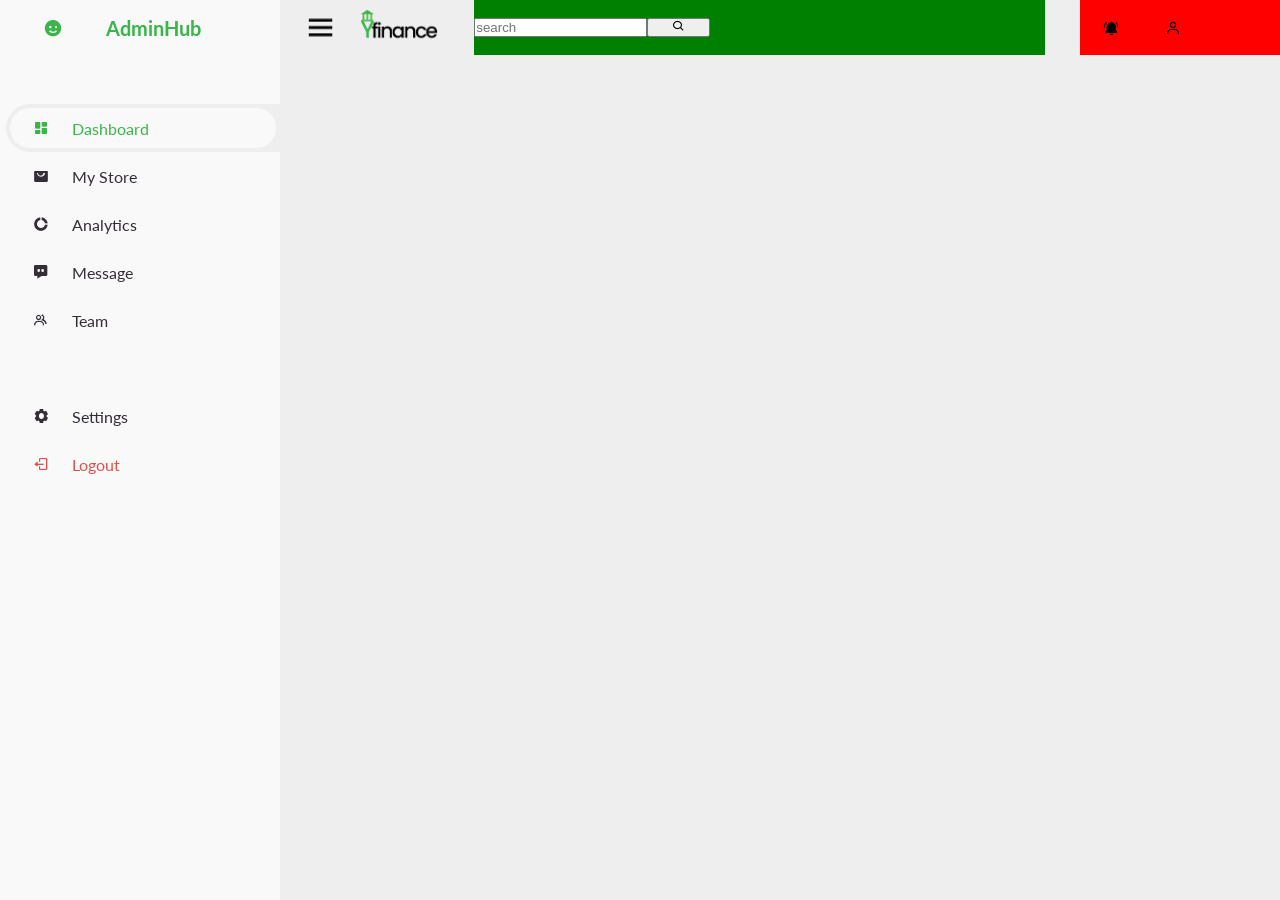
==== Front-End/index.html @ 156b2900 "Project setup sidebar and Menu" ====
<!DOCTYPE html>
<html lang="en">
<head>
    <meta charset="UTF-8">
    <meta name="viewport" content="width=device-width, initial-scale=1.0">

    <!-- Boxicon-->
    <link href='https://unpkg.com/boxicons@2.1.4/css/boxicons.min.css' rel='stylesheet'>
    <!-- My CSS-->
    <link rel="stylesheet" href="style.css">

    <title>AdminHub</title>
</head>
<body>

    <!--  Sidebar -->
    <section id="sidebar">
        <a href="" class="brand">
            <i class="bx bxs-smile"></i>
            <span class="text">AdminHub</span>
        </a>
        <ul class="side-menu top">
            <li class="active">
                <a href="#">
                    <i class="bx bxs-dashboard"></i>
                    <span class="text">Dashboard</span>
                </a>
            </li>
            <li>
                <a href="#">
                    <i class="bx bxs-shopping-bag-alt"></i>
                    <span class="text">My Store</span>
                </a>
            </li>
            <li>
                <a href="#">
                    <i class="bx bxs-doughnut-chart"></i>
                    <span class="text">Analytics</span>
                </a>
            </li>
            <li>
                <a href="#">
                    <i class='bx bxs-message-dots'></i>
                    <span class="text">Message</span>
                </a>
            </li>
            <li>
                <a href="#">
                    <i class='bx bx-group' ></i>
                    <span class="text">Team</span>
                </a>
            </li>
        </ul>
        <ul class="side-menu">
            <li>
                <a href="#">
                    <i class='bx bxs-cog' ></i>
                    <span class="text">Settings</span>
                </a>
            </li>
            <li>
                <a href="#"  class="logout">
                    <i class='bx bx-log-out' ></i>
                    <span class="text">Logout</span>
                </a>
            </li>
        </ul>
    </section>
    <!--  Sidebar -->
    
    <!--
        Content section
    -->
    <div id="content">
        <!-- Header --> 
        <nav class="header">
            <div class="left-section">
                <img class="logo" src="./img/menu.png" alt="Logo">
                <img class="logo" src="./img/Logo.png" alt="Logo">
            </div>
            <div class="middle-section">           
                <input type="search" name="" placeholder="search">
                <button>
                    <i class='bx bx-search' ></i>
                </button>
            </div>
            <div class="right-section">
                <i class='bx bxs-bell-ring' ></i>
                <i class='bx bx-user'></i>
            <div >
        </div>
            <!-- Header --> 
        </nav>
    </div>
    <!-- Content section -->

    <!-- Javacript -->
    <script src="./script.js"></script>
</body>
</html>
---- Front-End/style.css ----
@import url('https://fonts.googleapis.com/css2?family=Lato:wght@400;700&family=Poppins:wght@100;200;300;400;500;600&family=Poppins:wght@300;500;700&display=swap');

*{
    margin: 0;
    padding: 0;
    box-sizing: border-box;
}

a{
    text-decoration:none;
}

li{
    list-style: none;
}


:root{
    --poppins: 'Poppins',sans-serif;
    --lato : 'Lato', sans-serif;
    --ligh-green: #39B54A;
    --light: #F9F9F9;
    --blue: #3C91E6;
    --light-blue: #CFE8FF;
    --grey: #eee;
    --dark: #342E37;
    --dark-gray: #AAAAAA;
    --red: #DB504A;
    --light-yellow: #FFCE26;
    --orange: #FD7238;
    --light-orange: #FFE0D3;

}

body{
    margin: 0px;
    background-color: var(--grey);
}
.header{
    height: 55px;
    display: flex;
    flex-direction: row;
    justify-content: space-between;
}
.left-section{
    display: flex;
    align-items: center;
}
.bx{
    margin-left: 23px;
    margin-right: 23px;
}
.hamburger-menu{
    margin-top: 9px;
    /** height: 27px; **/
    margin-left: 23px;
}

.logo{
    height: 35px;
    margin-left: 23px;
}
.middle-section{
    background-color: green;
    flex: 1;
    margin-left: 35px;
    margin-right: 35px;
    max-width: 800px;
    display: flex;
    align-items: center;
}
.right-section{
    background-color: red;
    width: 200px;
    display: flex;
    align-items: center;
}

/** Sidebar **/
#sidebar{
   position: fixed;
   top: 0;
   left: 0;
   width: 280px;
   height: 100%;
   background-color: var(--light);
   z-index: 1000;
   font-family: var(--lato);
}

#sidebar .brand{
    font-size: 20px;
    font-weight: 700;
    height: 56px;
    display: flex;
    color: var(--ligh-green);
    display: flex;
    align-items: center;
}

#sidebar .brand .bx{
    min-width: 60px;
    display: flex;
    justify-content: center;
}

#sidebar .side-menu{
   width: 100%; 
   margin-top: 48px;
}

#sidebar .side-menu li{
    height: 48px;
    background: transparent;
    margin-left: 6px;
    border-radius: 48px 0 0 48px;
    padding: 4px;
 }

 #sidebar .side-menu .active{
    background: var(--grey);
    position: relative;
 }

 #sidebar .side-menu .active a{
    color: var(--ligh-green);
 }

 #sidebar .side-menu li a{
    width: 100%;
    height: 100%;
    display: flex;
    align-items: center;
    background-color: var(--light);
    border-radius: 48px;
    font-size: 16px;
    color: var(--dark);
 }
 #sidebar .side-menu li a.logout{
    color: var(--red);
 }

 #sidebar .side-menu.top li a:hover{
    color: var(--ligh-green);
 }

 #sidebar .side-menu li a .bx{
    min-width: calc(60px - ((4px+6px) * 2));
    display: flex;
    justify-content: center;
 }

 /** CONTENT **/
#content{
    position: relative;
    width: calc(100% - 280px);
    margin-left: 280px;

}

/* NAVBAR */
#content nav{
    
}
/* NAVBAR 

  /** END CONTENT **/
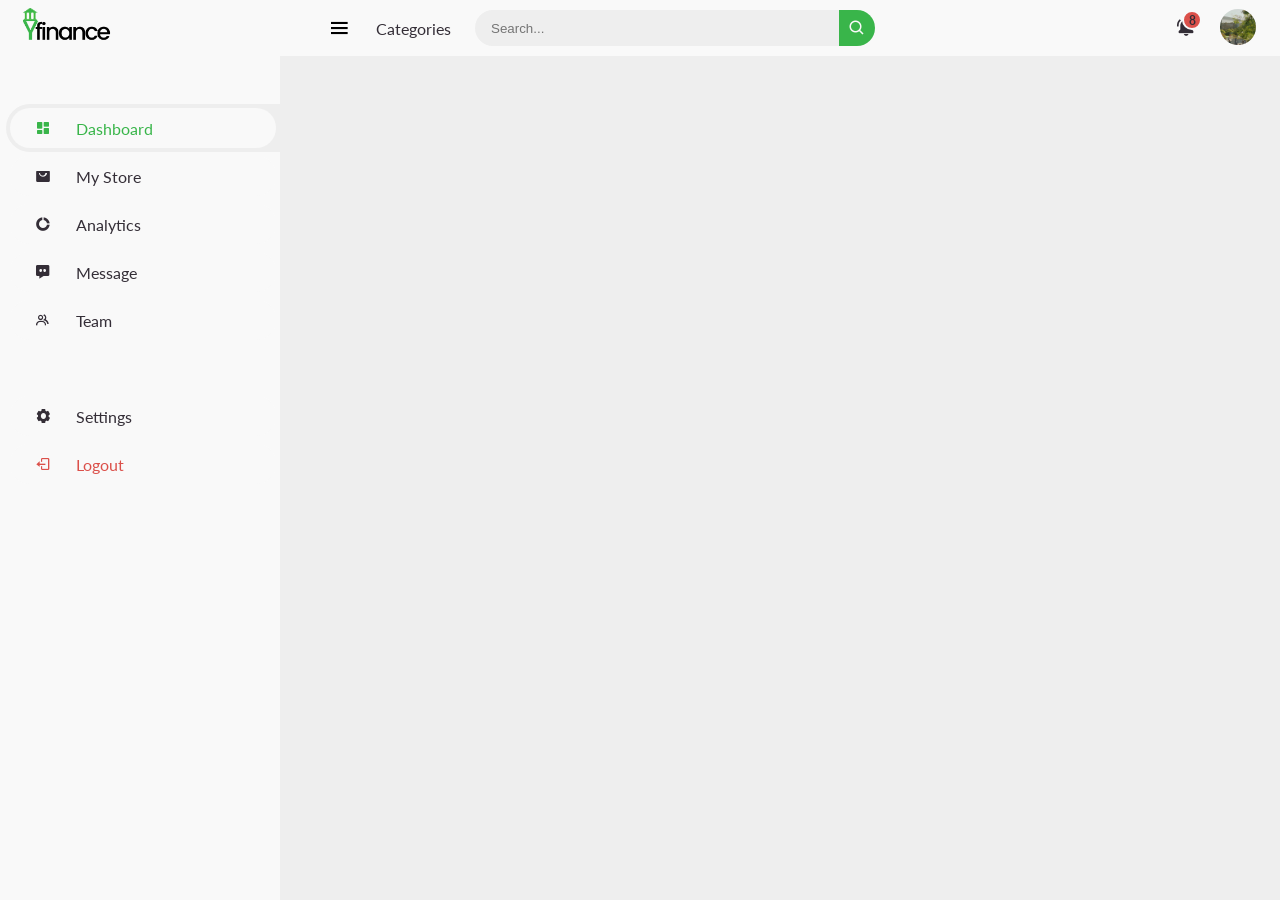
==== commit b5e329c7: "Fixed navbar outohide sidebar" ====
--- a/Front-End/index.html
+++ b/Front-End/index.html
@@ -16,8 +16,7 @@
     <!--  Sidebar -->
     <section id="sidebar">
         <a href="" class="brand">
-            <i class="bx bxs-smile"></i>
-            <span class="text">AdminHub</span>
+            <img class="logo" src="./img/Logo.png" alt="Logo">
         </a>
         <ul class="side-menu top">
             <li class="active">
@@ -74,23 +73,29 @@
     <div id="content">
         <!-- Header --> 
         <nav class="header">
-            <div class="left-section">
-                <img class="logo" src="./img/menu.png" alt="Logo">
-                <img class="logo" src="./img/Logo.png" alt="Logo">
-            </div>
-            <div class="middle-section">           
-                <input type="search" name="" placeholder="search">
-                <button>
-                    <i class='bx bx-search' ></i>
-                </button>
-            </div>
-            <div class="right-section">
+
+            <i class='bx bx-menu' ></i>
+
+            <a href="#" class="nav-link">Categories</a>
+
+            <form action="">
+                <div class="form-input">
+                    <input type="text" placeholder="Search...">
+                    <button type="submit" class="search-btn"><i class='bx bx-search'></i>
+                    </button>
+                </div>  
+            </form>
+            
+            <a href="#" class="notification">
                 <i class='bx bxs-bell-ring' ></i>
-                <i class='bx bx-user'></i>
-            <div >
-        </div>
-            <!-- Header --> 
+                <span class="num">8</span>
+            </a>
+
+            <a href="#" class='profile'>
+                <img  src="./img/Prf.jpg" />
+            </a>     
         </nav>
+         <!-- Header --> 
     </div>
     <!-- Content section -->
 
--- a/Front-End/style.css
+++ b/Front-End/style.css
@@ -18,7 +18,7 @@
 :root{
     --poppins: 'Poppins',sans-serif;
     --lato : 'Lato', sans-serif;
-    --ligh-green: #39B54A;
+    --light-green: #39B54A;
     --light: #F9F9F9;
     --blue: #3C91E6;
     --light-blue: #CFE8FF;
@@ -36,44 +36,11 @@
     margin: 0px;
     background-color: var(--grey);
 }
-.header{
-    height: 55px;
-    display: flex;
-    flex-direction: row;
-    justify-content: space-between;
-}
-.left-section{
-    display: flex;
-    align-items: center;
-}
-.bx{
+
+
+.logo{
+    height: 40px;
     margin-left: 23px;
-    margin-right: 23px;
-}
-.hamburger-menu{
-    margin-top: 9px;
-    /** height: 27px; **/
-    margin-left: 23px;
-}
-
-.logo{
-    height: 35px;
-    margin-left: 23px;
-}
-.middle-section{
-    background-color: green;
-    flex: 1;
-    margin-left: 35px;
-    margin-right: 35px;
-    max-width: 800px;
-    display: flex;
-    align-items: center;
-}
-.right-section{
-    background-color: red;
-    width: 200px;
-    display: flex;
-    align-items: center;
 }
 
 /** Sidebar **/
@@ -86,6 +53,12 @@
    background-color: var(--light);
    z-index: 1000;
    font-family: var(--lato);
+   transition: .3s ease;
+   overflow-x: hidden;
+}
+
+#sidebar.hide{
+    width: 60px;
 }
 
 #sidebar .brand{
@@ -93,7 +66,7 @@
     font-weight: 700;
     height: 56px;
     display: flex;
-    color: var(--ligh-green);
+    color: var(--light-green);
     display: flex;
     align-items: center;
 }
@@ -122,9 +95,6 @@
     position: relative;
  }
 
- #sidebar .side-menu .active a{
-    color: var(--ligh-green);
- }
 
  #sidebar .side-menu li a{
     width: 100%;
@@ -135,19 +105,29 @@
     border-radius: 48px;
     font-size: 16px;
     color: var(--dark);
+    transition: .3s ease ;
+    overflow-x: hidden;
+ }
+ #sidebar .side-menu .active a{
+    color: var(--light-green);
+ }
+ #sidebar.hide .side-menu li a{
+    width: calc(62px - ((4px + 6px) * 2));
  }
  #sidebar .side-menu li a.logout{
     color: var(--red);
  }
 
  #sidebar .side-menu.top li a:hover{
-    color: var(--ligh-green);
+    color: var(--light-green);
  }
 
  #sidebar .side-menu li a .bx{
     min-width: calc(60px - ((4px+6px) * 2));
     display: flex;
     justify-content: center;
+    margin-left: 25px;
+    margin-right: 25px;
  }
 
  /** CONTENT **/
@@ -158,9 +138,101 @@
 
 }
 
+#sidebar.hide{
+    width: 60px;
+}
 /* NAVBAR */
 #content nav{
-    
+    height: 56px;
+    background: var(--light);
+    padding: 0 24px;
+    display: flex;
+    align-items: center;
+    grid-gap: 24px;
+    font-family: var(--lato);
+}
+
+#content nav a{
+    color: var(--dark);
+}
+
+#content nav .bx.bx-menu{
+    cursor: pointer;
+    font-size: 25px;
+    margin-left: 23px;
+    transition: .3s ease ;
+}
+
+#content nav .bx.bx-menu:hover,
+#content nav .nav-link:hover
+{
+    color: var(--light-green);
+}
+
+#content nav form {
+    max-width: 400px;
+    width: 100%;
+    margin-right: auto;
+}
+
+#content nav form .form-input{
+    display: flex;
+    align-items: center;
+    height: 36px;
+}
+
+#content nav form .form-input input{
+    flex-grow: 1;
+    padding: 0 16px;
+    height: 100%;
+    border: none;
+    background: var(--grey);
+    border-radius: 36px 0 0 36px;
+    outline: none;
+}
+
+#content nav form .form-input button{
+    width: 36px;
+    height: 100%;
+    display: flex;
+    justify-content: center;
+    align-items: center;
+    background: var(--light-green);
+    color: var(--light);
+    font-size: 18px;
+    border: none;
+    outline: none;
+    border-radius: 0 36px 36px 0;
+    cursor: pointer;
+}
+
+#content nav .notification {
+    font-size: 20px;
+    position: relative;
+}
+
+#content nav .notification .num{
+    position: absolute;
+    top: -6px;
+    right: -6px;
+    width: 20px;
+    height: 20px;
+    border-radius: 50%;
+    border: 2px solid var(--light);
+    background: var(--red);
+    columns: var(--light);
+    font-weight: 700;
+    font-size: 12px;
+    display: flex;
+    align-items: center;
+    justify-content: center;
+}
+
+#content nav .profile img{
+    width: 36px;
+    height: 36px;
+    object-fit: cover;
+    border-radius: 50%;
 }
 /* NAVBAR 
 
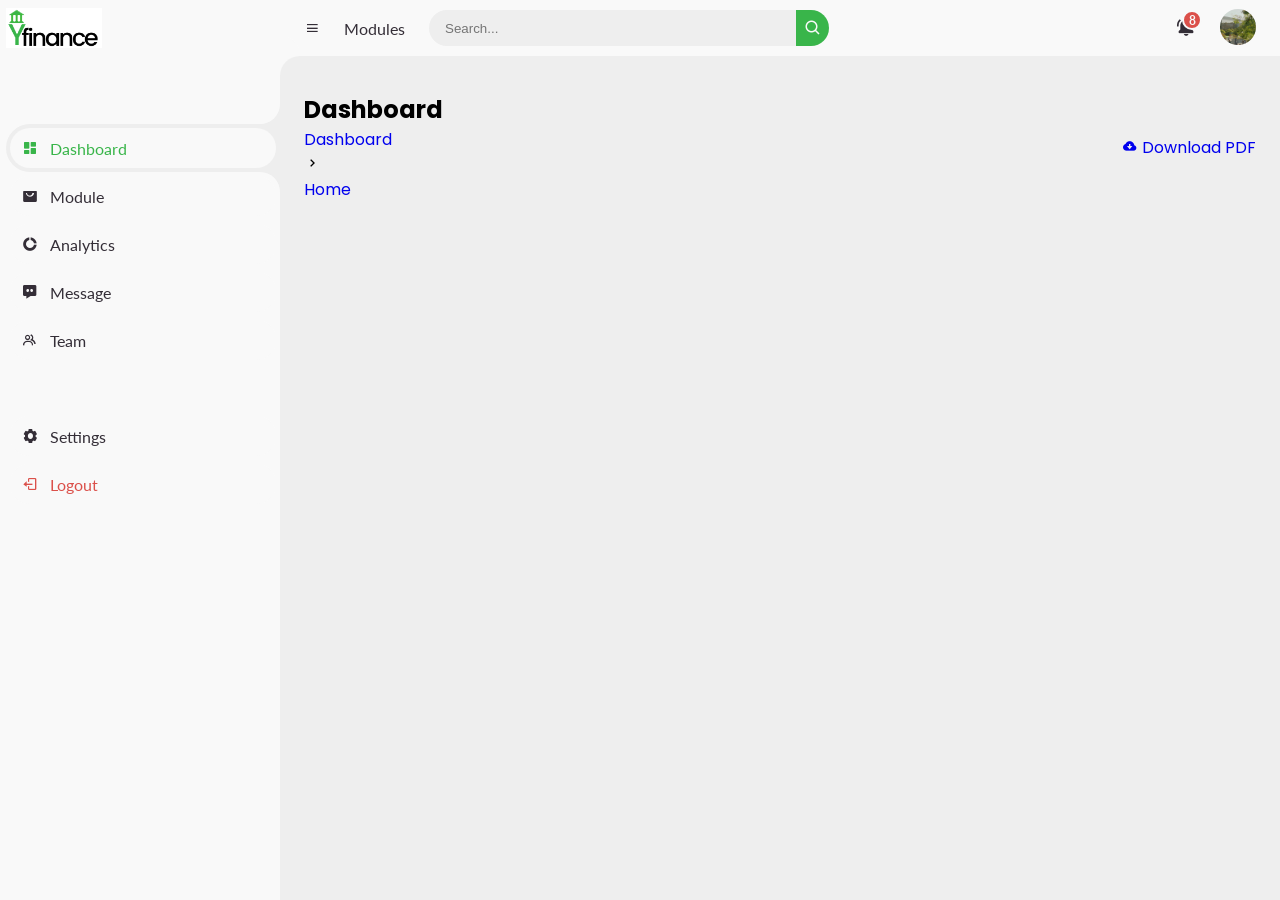
==== commit f7674bce: "Finished menu/sidebar, fixing dashbboard" ====
--- a/Front-End/index.html
+++ b/Front-End/index.html
@@ -9,14 +9,14 @@
     <!-- My CSS-->
     <link rel="stylesheet" href="style.css">
 
-    <title>AdminHub</title>
+    <title><strong>Y</strong>finance Management</title>
 </head>
 <body>
 
     <!--  Sidebar -->
     <section id="sidebar">
         <a href="" class="brand">
-            <img class="logo" src="./img/Logo.png" alt="Logo">
+           <img class="logo" src="./img/Logo.png" alt="Logo"> 
         </a>
         <ul class="side-menu top">
             <li class="active">
@@ -28,7 +28,7 @@
             <li>
                 <a href="#">
                     <i class="bx bxs-shopping-bag-alt"></i>
-                    <span class="text">My Store</span>
+                    <span class="text">Module</span>
                 </a>
             </li>
             <li>
@@ -70,13 +70,13 @@
     <!--
         Content section
     -->
-    <div id="content">
+    <section id="content">
         <!-- Header --> 
         <nav class="header">
 
             <i class='bx bx-menu' ></i>
 
-            <a href="#" class="nav-link">Categories</a>
+            <a href="#" class="nav-link">Modules</a>
 
             <form action="">
                 <div class="form-input">
@@ -96,8 +96,30 @@
             </a>     
         </nav>
          <!-- Header --> 
-    </div>
-    <!-- Content section -->
+  
+        <!-- MAIN -->
+        <main>
+            <div class="head-title">
+                <div class="left">
+                    <h1>Dashboard</h1>
+                    <ul class="breadcrumb">
+                        <li>
+                            <a href="#" >Dashboard</a>
+                        </li>
+                        <li><i class="bx bx-chevron-right"></i></li>
+                        <li>
+                            <a href="#">Home</a>
+                        </li>
+                    </ul>
+                </div>
+                <a href="#" class="btn-download">
+                    <i class='bx bxs-cloud-download'></i>
+                    <span class="text">Download PDF</span>
+                </a>
+            </div>
+        </main>
+    </section>
+<!-- Content section -->
 
     <!-- Javacript -->
     <script src="./script.js"></script>
--- a/Front-End/style.css
+++ b/Front-End/style.css
@@ -1,19 +1,18 @@
-  @import url('https://fonts.googleapis.com/css2?family=Lato:wght@400;700&family=Poppins:wght@100;200;300;400;500;600&family=Poppins:wght@300;500;700&display=swap');
-
-*{
-    margin: 0;
-    padding: 0;
-    box-sizing: border-box;
-}
-
-a{
-    text-decoration:none;
-}
-
-li{
-    list-style: none;
-}
-
+@import url('https://fonts.googleapis.com/css2?family=Lato:wght@400;700&family=Poppins:wght@400;500;600;700&display=swap');
+
+* {
+	margin: 0;
+	padding: 0;
+	box-sizing: border-box;
+}
+
+a {
+	text-decoration: none;
+}
+
+li {
+	list-style: none;
+}
 
 :root{
     --poppins: 'Poppins',sans-serif;
@@ -32,208 +31,322 @@
 
 }
 
-body{
-    margin: 0px;
-    background-color: var(--grey);
-}
-
-
-.logo{
+html {
+	overflow-x: hidden;
+}
+
+body.dark {
+	--light: #0C0C1E;
+	--grey: #060714;
+	--dark: #FBFBFB;
+}
+
+body {
+	background: var(--grey);
+	overflow-x: hidden;
+}
+
+
+
+
+
+/* SIDEBAR */
+#sidebar {
+	position: fixed;
+	top: 0;
+	left: 0;
+	width: 280px;
+	height: 100%;
+	background: var(--light);
+	z-index: 2000;
+	font-family: var(--lato);
+	transition: .3s ease;
+	overflow-x: hidden;
+	scrollbar-width: none;
+}
+#sidebar::--webkit-scrollbar {
+	display: none;
+}
+#sidebar.hide {
+	width: 60px;
+}
+#sidebar .brand {
+	font-size: 24px;
+	font-weight: 700;
+	height: 56px;
+	display: flex;
+	align-items: center;
+	color: var(--blue);
+	position: sticky;
+	top: 0;
+	left: 0;
+	background: var(--light);
+	z-index: 500;
+	padding-bottom: 20px;
+	box-sizing: content-box;
+}
+#sidebar .brand .logo {
+	min-width: 60px;
     height: 40px;
-    margin-left: 23px;
-}
-
-/** Sidebar **/
-#sidebar{
-   position: fixed;
-   top: 0;
-   left: 0;
-   width: 280px;
-   height: 100%;
-   background-color: var(--light);
-   z-index: 1000;
-   font-family: var(--lato);
-   transition: .3s ease;
-   overflow-x: hidden;
-}
-
-#sidebar.hide{
-    width: 60px;
-}
-
-#sidebar .brand{
-    font-size: 20px;
-    font-weight: 700;
-    height: 56px;
-    display: flex;
-    color: var(--light-green);
-    display: flex;
-    align-items: center;
-}
-
-#sidebar .brand .bx{
-    min-width: 60px;
-    display: flex;
-    justify-content: center;
-}
-
-#sidebar .side-menu{
-   width: 100%; 
-   margin-top: 48px;
-}
-
-#sidebar .side-menu li{
-    height: 48px;
-    background: transparent;
     margin-left: 6px;
-    border-radius: 48px 0 0 48px;
-    padding: 4px;
- }
-
- #sidebar .side-menu .active{
-    background: var(--grey);
-    position: relative;
- }
-
-
- #sidebar .side-menu li a{
-    width: 100%;
-    height: 100%;
-    display: flex;
-    align-items: center;
-    background-color: var(--light);
-    border-radius: 48px;
-    font-size: 16px;
-    color: var(--dark);
-    transition: .3s ease ;
-    overflow-x: hidden;
- }
- #sidebar .side-menu .active a{
-    color: var(--light-green);
- }
- #sidebar.hide .side-menu li a{
-    width: calc(62px - ((4px + 6px) * 2));
- }
- #sidebar .side-menu li a.logout{
-    color: var(--red);
- }
-
- #sidebar .side-menu.top li a:hover{
-    color: var(--light-green);
- }
-
- #sidebar .side-menu li a .bx{
-    min-width: calc(60px - ((4px+6px) * 2));
-    display: flex;
-    justify-content: center;
-    margin-left: 25px;
-    margin-right: 25px;
- }
-
- /** CONTENT **/
-#content{
-    position: relative;
-    width: calc(100% - 280px);
-    margin-left: 280px;
-
-}
-
-#sidebar.hide{
-    width: 60px;
-}
+	display: flex;
+	justify-content: center;
+}
+
+#sidebar .brand .bx {
+	min-width: 60px;
+	display: flex;
+	justify-content: center;
+}
+#sidebar .side-menu {
+	width: 100%;
+	margin-top: 48px;
+}
+#sidebar .side-menu li {
+	height: 48px;
+	background: transparent;
+	margin-left: 6px;
+	border-radius: 48px 0 0 48px;
+	padding: 4px;
+}
+#sidebar .side-menu li.active {
+	background: var(--grey);
+	position: relative;
+}
+#sidebar .side-menu li.active::before {
+	content: '';
+	position: absolute;
+	width: 40px;
+	height: 40px;
+	border-radius: 50%;
+	top: -40px;
+	right: 0;
+	box-shadow: 20px 20px 0 var(--grey);
+	z-index: -1;
+}
+#sidebar .side-menu li.active::after {
+	content: '';
+	position: absolute;
+	width: 40px;
+	height: 40px;
+	border-radius: 50%;
+	bottom: -40px;
+	right: 0;
+	box-shadow: 20px -20px 0 var(--grey);
+	z-index: -1;
+}
+#sidebar .side-menu li a {
+	width: 100%;
+	height: 100%;
+	background: var(--light);
+	display: flex;
+	align-items: center;
+	border-radius: 48px;
+	font-size: 16px;
+	color: var(--dark);
+	white-space: nowrap;
+	overflow-x: hidden;
+}
+#sidebar .side-menu.top li.active a {
+	color: var(--light-green);
+}
+#sidebar.hide .side-menu li a {
+	width: calc(48px - (4px * 2));
+	transition: width .3s ease;
+}
+#sidebar .side-menu li a.logout {
+	color: var(--red);
+}
+#sidebar .side-menu.top li a:hover {
+	color: var(--light-green);
+}
+#sidebar .side-menu li a .bx {
+	min-width: calc(60px  - ((4px + 6px) * 2));
+	display: flex;
+	justify-content: center;
+}
+/* SIDEBAR */
+
+
+/* CONTENT */
+#content {
+	position: relative;
+	width: calc(100% - 280px);
+	left: 280px;
+	transition: .3s ease;
+}
+#sidebar.hide ~ #content {
+	width: calc(100% - 60px);
+	left: 60px;
+}
+
+
+
+
 /* NAVBAR */
-#content nav{
-    height: 56px;
-    background: var(--light);
-    padding: 0 24px;
-    display: flex;
-    align-items: center;
-    grid-gap: 24px;
-    font-family: var(--lato);
-}
-
-#content nav a{
-    color: var(--dark);
-}
-
-#content nav .bx.bx-menu{
-    cursor: pointer;
-    font-size: 25px;
-    margin-left: 23px;
-    transition: .3s ease ;
-}
-
-#content nav .bx.bx-menu:hover,
-#content nav .nav-link:hover
-{
-    color: var(--light-green);
-}
-
+#content nav {
+	height: 56px;
+	background: var(--light);
+	padding: 0 24px;
+	display: flex;
+	align-items: center;
+	grid-gap: 24px;
+	font-family: var(--lato);
+	position: sticky;
+	top: 0;
+	left: 0;
+	z-index: 1000;
+}
+#content nav::before {
+	content: '';
+	position: absolute;
+	width: 40px;
+	height: 40px;
+	bottom: -40px;
+	left: 0;
+	border-radius: 50%;
+	box-shadow: -20px -20px 0 var(--light);
+}
+#content nav a {
+	color: var(--dark);
+}
+#content nav .bx.bx-menu {
+	cursor: pointer;
+	color: var(--dark);
+}
+#content nav .nav-link {
+	font-size: 16px;
+	transition: .3s ease;
+}
+#content nav .nav-link:hover {
+	color: var(--light-green);
+}
 #content nav form {
-    max-width: 400px;
-    width: 100%;
-    margin-right: auto;
-}
-
-#content nav form .form-input{
-    display: flex;
-    align-items: center;
-    height: 36px;
-}
-
-#content nav form .form-input input{
-    flex-grow: 1;
-    padding: 0 16px;
-    height: 100%;
-    border: none;
-    background: var(--grey);
-    border-radius: 36px 0 0 36px;
-    outline: none;
-}
-
-#content nav form .form-input button{
-    width: 36px;
-    height: 100%;
-    display: flex;
-    justify-content: center;
-    align-items: center;
-    background: var(--light-green);
-    color: var(--light);
-    font-size: 18px;
-    border: none;
-    outline: none;
-    border-radius: 0 36px 36px 0;
-    cursor: pointer;
-}
-
+	max-width: 400px;
+	width: 100%;
+	margin-right: auto;
+}
+#content nav form .form-input {
+	display: flex;
+	align-items: center;
+	height: 36px;
+}
+#content nav form .form-input input {
+	flex-grow: 1;
+	padding: 0 16px;
+	height: 100%;
+	border: none;
+	background: var(--grey);
+	border-radius: 36px 0 0 36px;
+	outline: none;
+	width: 100%;
+	color: var(--dark);
+}
+#content nav form .form-input button {
+	width: 36px;
+	height: 100%;
+	display: flex;
+	justify-content: center;
+	align-items: center;
+	background: var(--light-green);
+	color: var(--light);
+	font-size: 18px;
+	border: none;
+	outline: none;
+	border-radius: 0 36px 36px 0;
+	cursor: pointer;
+}
 #content nav .notification {
-    font-size: 20px;
-    position: relative;
-}
-
-#content nav .notification .num{
-    position: absolute;
-    top: -6px;
-    right: -6px;
-    width: 20px;
-    height: 20px;
-    border-radius: 50%;
-    border: 2px solid var(--light);
-    background: var(--red);
-    columns: var(--light);
-    font-weight: 700;
-    font-size: 12px;
-    display: flex;
-    align-items: center;
-    justify-content: center;
-}
-
-#content nav .profile img{
-    width: 36px;
-    height: 36px;
-    object-fit: cover;
-    border-radius: 50%;
-}
-/* NAVBAR 
-
-  /** END CONTENT **/+	font-size: 20px;
+	position: relative;
+}
+#content nav .notification .num {
+	position: absolute;
+	top: -6px;
+	right: -6px;
+	width: 20px;
+	height: 20px;
+	border-radius: 50%;
+	border: 2px solid var(--light);
+	background: var(--red);
+	color: var(--light);
+	font-weight: 700;
+	font-size: 12px;
+	display: flex;
+	justify-content: center;
+	align-items: center;
+}
+#content nav .profile img {
+	width: 36px;
+	height: 36px;
+	object-fit: cover;
+	border-radius: 50%;
+}
+#content nav .switch-mode {
+	display: block;
+	min-width: 50px;
+	height: 25px;
+	border-radius: 25px;
+	background: var(--grey);
+	cursor: pointer;
+	position: relative;
+}
+#content nav .switch-mode::before {
+	content: '';
+	position: absolute;
+	top: 2px;
+	left: 2px;
+	bottom: 2px;
+	width: calc(25px - 4px);
+	background: var(--light-green);
+	border-radius: 50%;
+	transition: all .3s ease;
+}
+#content nav #switch-mode:checked + .switch-mode::before {
+	left: calc(100% - (25px - 4px) - 2px);
+}
+/* NAVBAR */
+
+
+
+/* MAIN */
+ 
+
+#content main{
+	width: 100%;
+	padding: 36px 24px;
+	font-family: var(--poppins);
+}
+
+#content main .head-title{
+	display: flex;
+	align-items: center;
+	justify-content: space-between;
+	flex-wrap: wrap;
+}
+
+/* MAIN */
+
+@media  screen and (max-width: 768px) {
+    #content {
+        width: calc(100% - 60px);
+    }
+    
+    #content nav .nav-link{
+        display: none;
+    }
+}
+
+@media screen and (max-width: 576px) {
+   
+    #content nav form .form-input input {
+        display: none;
+    }
+
+    #content nav form .form-input button{
+        width: auto;
+        height: auto;
+        background: transparent;
+        color: var(--dark);
+    }
+}
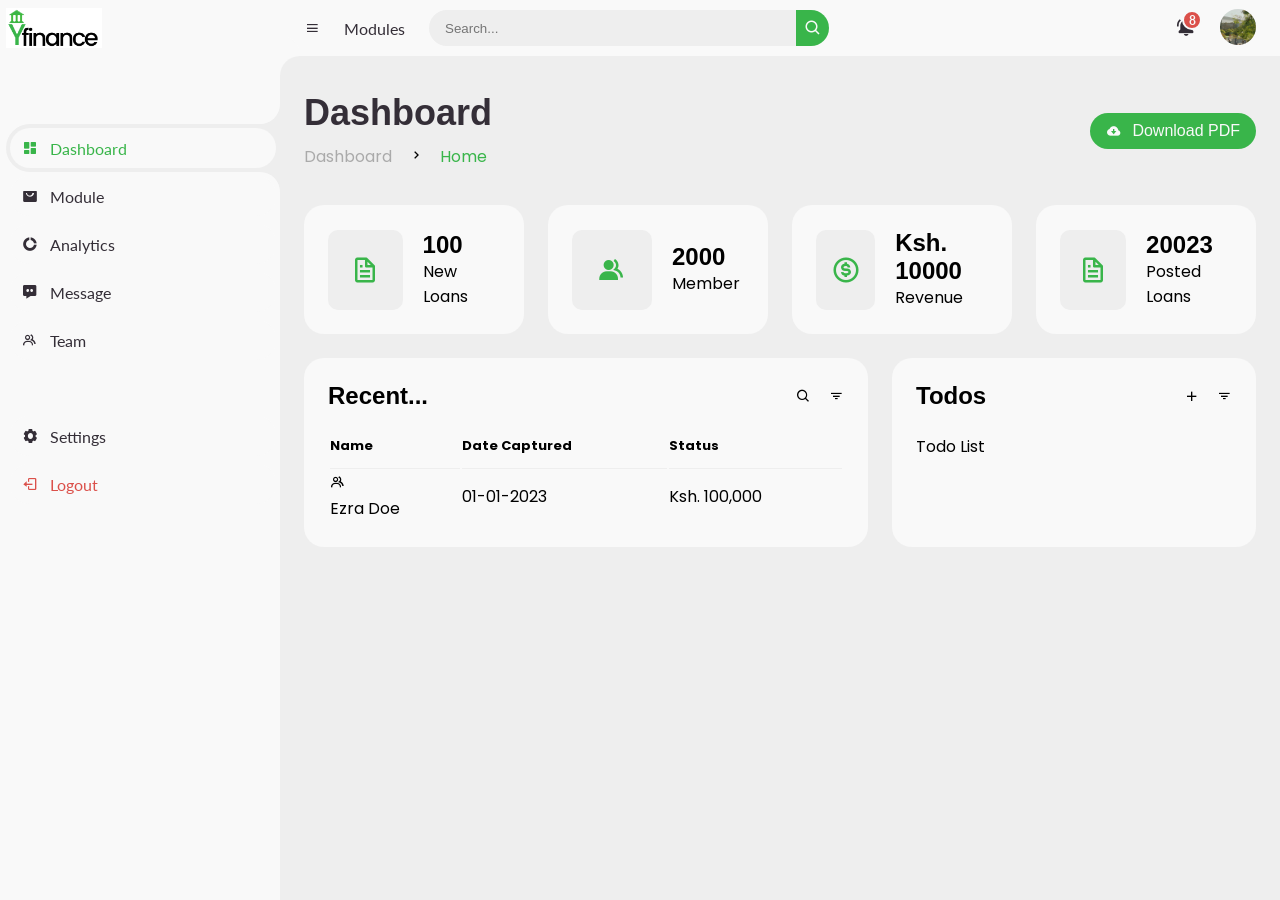
==== commit 3eedf244: "added feature on main" ====
--- a/Front-End/index.html
+++ b/Front-End/index.html
@@ -104,11 +104,11 @@
                     <h1>Dashboard</h1>
                     <ul class="breadcrumb">
                         <li>
-                            <a href="#" >Dashboard</a>
+                            <a href="#">Dashboard</a>
                         </li>
                         <li><i class="bx bx-chevron-right"></i></li>
                         <li>
-                            <a href="#">Home</a>
+                            <a href="#" class="active">Home</a>
                         </li>
                     </ul>
                 </div>
@@ -117,7 +117,81 @@
                     <span class="text">Download PDF</span>
                 </a>
             </div>
+
+            <ul class="box-info">
+                <li>
+                    <i class='bx bx-file' ></i>
+                    <span class="text">
+                        <h3>100</h3>
+                        <p>New Loans</p>
+                    </span>
+                </li>
+                <li>
+                    <i class='bx bxs-group'></i>
+                    <span class="text">
+                        <h3>2000</h3>
+                        <p>Member </p>
+                    </span>
+                </li>
+                <li>
+                    <i class='bx bx-dollar-circle'></i>
+                    <span class="text">
+                        <h3>Ksh. 10000</h3>
+                        <p>Revenue</p>
+                    </span>
+                </li>
+                <li>
+                    <i class='bx bx-file' ></i>
+                    <span class="text">
+                        <h3>20023</h3>
+                        <p>Posted Loans</p>
+                    </span>
+                </li>
+            </ul>
+
+            <div class="table-data">
+                <div class="recent-data">
+                    <div class="head">
+                        <h3>Recent...</h3>
+                        <i class='bx bx-search'></i>
+                        <i class='bx bx-filter'></i>
+                    </div>
+                    <table>
+                        <thead>
+                            <tr>
+                                <th>Name</th>
+                                <th>Date Captured</th>
+                                <th>Status</th>
+                            </tr>
+                        </thead>
+                        <tbody>
+                            <tr>
+                                <td>
+                                    <i class='bx bx-group'></i>
+                                    <p>Ezra Doe</p>
+                                </td>
+                                <td>01-01-2023</td>
+                                <td><span class="shares bought">Ksh. 100,000</span></td>
+                            </tr>
+                        </tbody>
+                    </table>
+                </div>
+                <div class="todo">
+                    <div class="head">
+                        <h3>Todos</h3>
+                        <i class='bx bx-plus'></i>
+                        <i class='bx bx-filter'></i>
+                    </div>
+                    <ul class="todo-list">
+                        <li>
+                            <p>Todo List</p>
+                            <i class='bx bx-dots-vertical-round'></i>
+                        </li>
+                    </ul>
+                </div>
+            </div>
         </main>
+
     </section>
 <!-- Content section -->
 
--- a/Front-End/style.css
+++ b/Front-End/style.css
@@ -322,8 +322,135 @@
 	display: flex;
 	align-items: center;
 	justify-content: space-between;
+	grid-gap: 16px;
 	flex-wrap: wrap;
 }
+
+#content main .head-title .left h1{
+	font-size: 36px;
+	font-weight: 600;
+	margin-bottom: 10px;
+	color: var(--dark);
+}
+
+#content main .head-title .left .breadcrumb{
+	display: flex;
+	align-items: center;
+	grid-gap: 16px;
+}
+
+#content main .head-title .left .breadcrumb li a{
+	color: var(--dark);
+}
+#content main .head-title .left .breadcrumb li a {
+	color: var(--dark-gray);
+	pointer-events: none;
+}
+
+#content main .head-title .left .breadcrumb li a.active {
+	color: var(--light-green);
+	pointer-events: unset;
+}
+
+#content main .head-title .btn-download{
+	height: 36px;
+	padding: 0 16px;
+	border-radius: 36px;
+	background: var(--light-green);
+	color: var(--light);
+	display: flex;
+	justify-content: center;
+	align-items: center;
+	grid-gap: 10px;
+	font-weight: 500;
+}
+
+#content main .box-info{
+	display: grid;
+	grid-template-columns: repeat(auto-fit, minmax(200px, 1fr));
+	grid-gap: 24px;
+	margin-top: 36px;
+}
+
+#content main .box-info li{
+	padding: 24px;
+	background: var(--light);
+	border-radius: 20px;
+	display: flex;
+	align-items: center;
+	grid-gap: 20px;
+}
+
+#content main .box-info li .bx{
+	height: 80px;
+	width: 80px;
+	border-radius: 10px;
+	font-size: 30px;
+	background: var(--grey);
+	color: var(--light-green);
+	display: flex;
+	justify-content: center;
+	align-items: center;
+}
+
+#content main .box-info li .text h3{
+	font-size: 24px;
+	font-weight: 600;
+}
+
+
+#content main .table-data{
+	display: flex;
+	flex-wrap: wrap;
+	grid-gap: 24px;
+	margin-top: 24px;
+	width: 100%;
+}
+
+#content main .table-data > div{
+	background: var(--light);
+	border-radius: 20px;
+	padding: 24px;
+}
+
+#content main .table-data .head{
+	display: flex;
+	align-items: center;
+	grid-gap: 16px;
+	margin-bottom: 24px;
+}
+
+#content main .table-data .head h3{
+	margin-right: auto;
+	font-size: 24px;
+	font-weight: 600;
+}
+
+#content main .table-data .recent-data{
+	flex-grow: 1;
+	flex-basis: 500px;
+}
+
+#content main .table-data .recent-data table{
+	width: 100%;
+}
+
+#content main .table-data .recent-data table th{
+	padding-bottom: 12px;
+	font-size: 13px;
+	text-align: left;
+	border-bottom: 1px solid var(--grey);
+}
+
+
+#content main .table-data .todo{
+	flex-grow: 1;
+	flex-basis: 300px;
+}
+
+
+
+
 
 /* MAIN */
 
